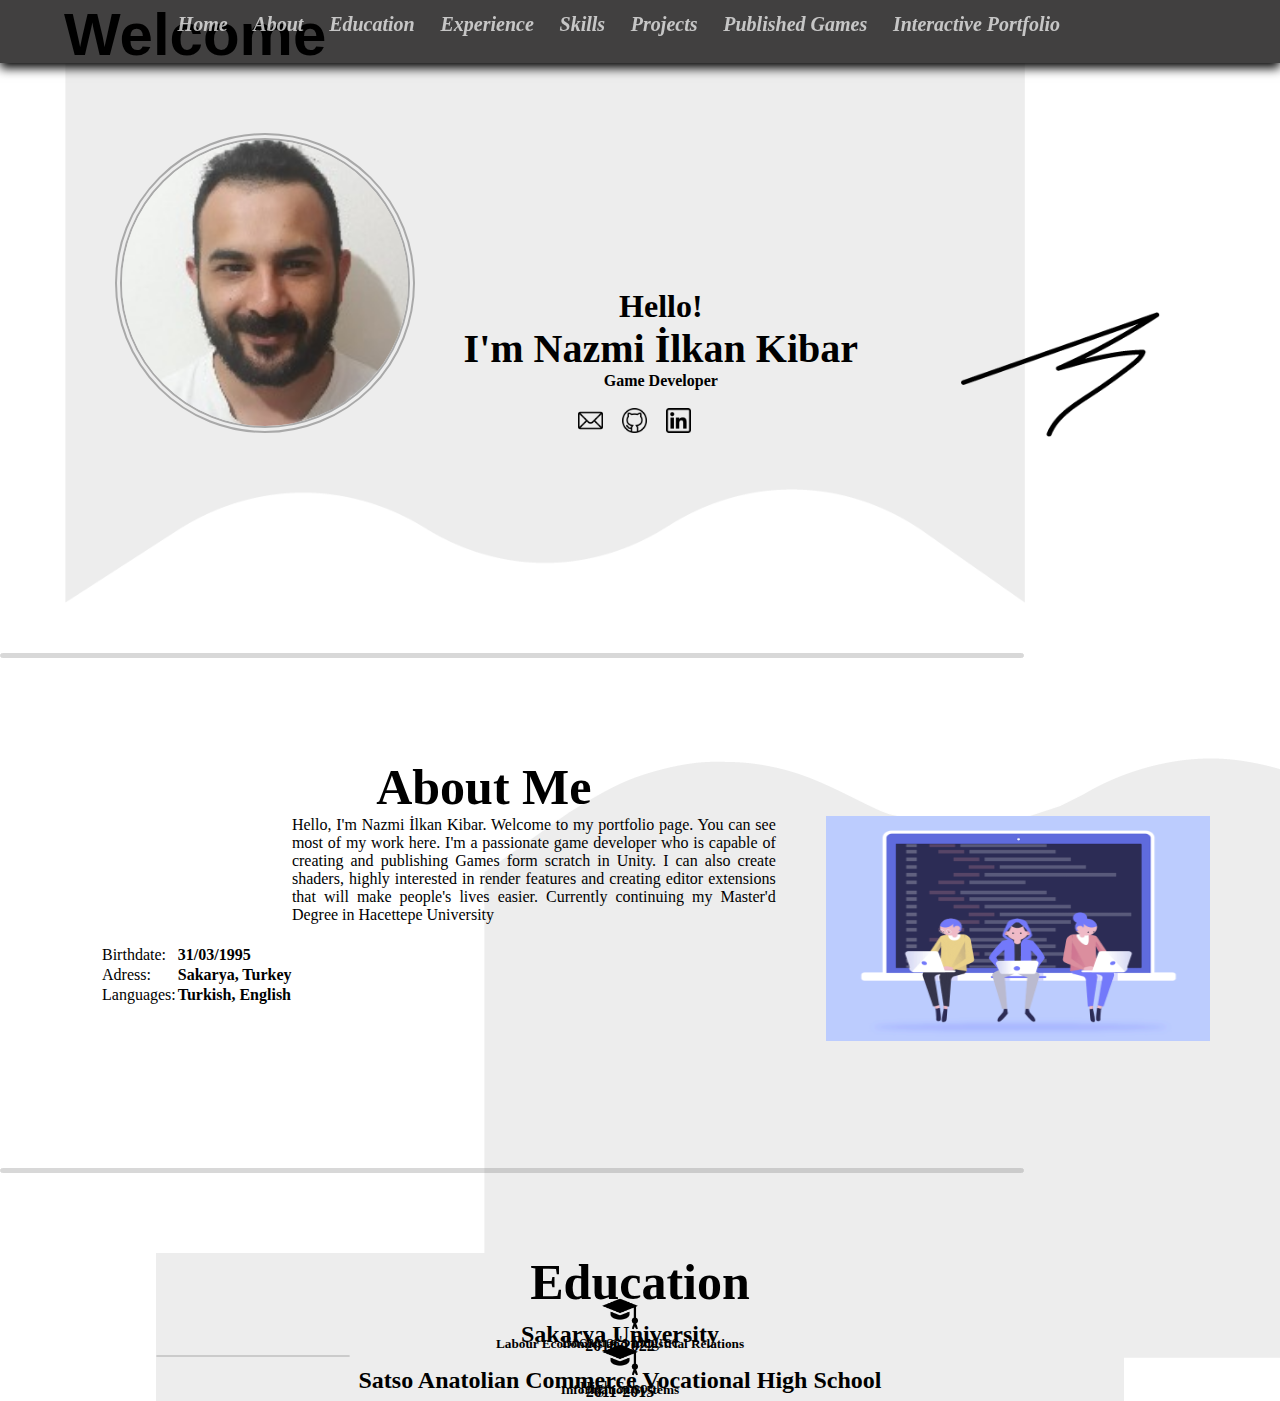
==== index.html @ f6560af7 "Responsive update" ====
<html>
<head>

    <link rel="stylesheet" href="index.css">
    <link href="https://fonts.cdnfonts.com/css/best-signature-font" rel="stylesheet">
    <link rel="icon" type="image/png" href="img/Icon.png" sizes="16x16">

    <meta name="viewport" content="width = device-width, initial-scale = 1.0" />
<title>Nazmi İlkan Kibar Porfolio</title>                
</head>
<body id="home">
<div class="navbar">
    <h1 class="welcome">Welcome</h1>
    <ul>
        <li><a href="#home">Home</a></li>
        <li><a href="#about">About</a></li>
        <li><a href="#education">Education</a></li>
        <li><a href="test">Experience</a></li>
        <li><a href="test">Skills</a></li>
        <li><a href="test">Projects</a></li>
        <li><a href="test">Published Games</a></li>
        <li><a href="test">Interactive Portfolio</a></li>
    </ul>
</div>
<div class="home">
    <img class="homeBG" src="img/Top.png" alt=""->
    <div>

        <img class="aboutImg" src="img/profil.jpg" alt="" border="7px">
        <br>
    </div>
    <div class="content">
        <h1>Hello!</h1>
        <h3 style="font-size: 40px;">I'm Nazmi İlkan Kibar</h3>
        <img class="signature" src="img/Signature.png" alt="">
        <h4>Game Developer</h4><br>
        <ul>
            <li><a href="mailto:nazmiilkankibar@gmail.com" target="_blank"><input type="image" src="img/mail.png" value="submit" width="25px"></a> </li>
            <li><a href="https://github.com/nazmiilkankibar" target="_blank"><input type="image" src="img/github.png" value="submit" width="25px"></a></li>
            <li><a href="https://www.linkedin.com/in/nazmiilkankibar/" target="_blank"><input type="image" src="img/linkedin.png" value="submit" width="25px"></a></li>
        </ul>
    </div>
</div>
<br><br><br><br><br><br><br><br><br><br><br><br>
<hr size = 7 noshade="noshade" width="80%" >
<div class="about" id="about">
    <img class="aboutBG" src="img/Bottom.png" alt="">
    <div>
        <h1>About Me</h1>
        <p>Hello, I'm Nazmi İlkan Kibar. Welcome to my portfolio page. You can see most of my work here. I'm a passionate game developer who is capable of creating and publishing Games
            form scratch in Unity. I can also create shaders, highly interested in render features and creating editor extensions that will make people's lives easier. Currently
            continuing my Master'd Degree in Hacettepe University
        </p>
        <img class="mainGif" src="img/mainGif.gif" alt="Main Gif">
        <table>
            <tr>
                <td>Birthdate:</td>
                <td><strong>31/03/1995</strong></td>
            </tr>
            <tr>
                <td>Adress:</td>
                <td><strong>Sakarya, Turkey</strong></td>
            </tr>
            <tr>
                <td>Languages:</td>
                <td><strong>Turkish, English</strong></td>
            </tr>
        </table>
    </div>
</div>
<br><br><br><br><br><br><br><br><br>
<hr size = 7 noshade="noshade" width="80%" >
<div class="education" id="education">
    <h1>Education</h1>
    <ul>
        <li><img src="img/school.png" alt="" height="36px" width="36px"></li>
        <li><h2>Sakarya University</h2></li>
        <li>Bachelor's Degree</li>
        <li><h5>Labour Economics and Industrial Relations</h5></li>
        <li><strong>2018-2022</strong></li>
    </ul>
    <hr size =3 noshade="noshade" width="20%" align="center">
    <ul>
        <li><img src="img/school.png" alt="" height="36px" width="36px"></li>
        <li><h2>Satso Anatolian Commerce Vocational High School</h2></li>
        <li>High School</li>
        <li><h5>Information Systems</h5></li>
        <li><strong>2011-2015</strong></li>
    </ul>
</div>
</body>
</html>
---- index.css ----
html{
    scroll-behavior: smooth;
}
body{
    text-align: center;
}
*{
    padding: 0;
    margin: 0;
    box-sizing: border-box;
}
/**************************************************************************/
/*        Navbar                                                          */
/**************************************************************************/
.navbar{
    display: inline-block;
    background-color:#414040;
    height: 7%;
    width: 100%;
    position: sticky;
    top: 0;
    z-index: 99;
    box-shadow: 0px 5px 10px black;
}
.welcome{
    display: inline-block;
    font-family: 'Best Signature Font', sans-serif;
    color:  black;
    font-weight: bold;
    font-size: 60px;
    width: 10%;
    height: 10%;
    float: left;
    margin-left: 5%;
}
.navbar ul{
    list-style: none;
    font-family: 'Brush Script MT', cursive;
    display: inline-block;
    width: 85%;
    /* position: absolute; */
    margin-top: 1%;
    margin-left: -20%;
}
.navbar ul li {
    display:inline-flex;
    font-size: 20px;
    text-align: center;
    padding-left: 2%;
}
.navbar ul li a{
    color: rgb(255, 255, 255);
    text-decoration:none;
    font-style: oblique;
    font-weight: bold;
}
.navbar a{
    opacity: 0.7;
    transform: scale(1);
    transition: all 0.4s;
}
.navbar a:hover{
    opacity: 1;
    transform: scale(1.5);
}

/**************************************************************************/
/*        Home                                                            */
/**************************************************************************/
.home{
    width: 75.6%;
    height: auto;
    z-index: -1;
    color:  black;
    font-family: 'Brush Script MT', cursive;
}
.home div {
    display: inline-block;
}
.aboutImg{
    position: relative;
    height: 300px;
    width: 300px;
    margin-left: 50px;
    margin-top: 70px;
    border-color:darkgray;
    border-style: double;
    border-radius: 180px;
}

.homeBG{
    position: absolute;
    height: 60%;
    width: 75%;
    z-index: -1;
}
/**************************************************************************/
/*        Content                                                         */
/**************************************************************************/
.content{
    width: 50%;
    max-width: 1200px;
}
.content ul{
    margin-left: -42px;
}
.content ul li{
    text-align: center;
    display: inline-block;
    width: 50px;
    position: relative;
    margin-left: -10px;
    list-style: none;
}
.signature{
    position: absolute;
    height: 125px;
    width: 200px;
    margin-left: 300px;
    margin-top: -60px;
}
.downloadCVButton{
    position: absolute;
    margin-left: 45px;
    margin-top: 30px;
    color: green;
}
hr{
    border-radius: 20px;
    opacity: 0.3;
}
/**************************************************************************/
/*        About                                                           */
/**************************************************************************/
.about{
    text-align: center;
    width: 75.6%;
    max-width: 1200px;
    height: auto;
    color:  black;
    font-family: 'Brush Script MT', cursive;
}
.aboutBG{
    position: absolute;
    height: 600px;
    width: 75%;
    z-index: -1;
}
.about h1{
    font-size: 50px;
    text-align: center;
    margin-top: 100px;
}
.about p{
    position:relative;
    display: inline-block;
    height: auto;
    width: 50%;
    max-width: 500px;
    text-align: justify;
    margin-left: 100px;
}
.mainGif{
    display: inline-block;
    position: absolute;
    width: 30%;
    max-width: 445px;
    height: 25%;
    max-height: 350px;
    margin-left: 50px;
}
.about table{
    position: relative;
    margin-top: 20px;
    margin-left: 100px;
}
/**************************************************************************/
/*        Education                                                       */
/**************************************************************************/
.education{
    background-color: rgb(237, 237, 237);
    position: relative;
    height: auto;
    width: 75.6%;
    max-width: 1200px;
    margin: auto;
    margin-top: -70px;
    font-family: 'Brush Script MT', cursive;
    text-align: center;
}
.education h1{
    font-size: 50px;
    text-align: center; 
    margin-top: 150px;
}
.education ul{
    display: inline-block;
    list-style: none;
    width: auto;
}
.education li{
    margin-top: -15px;
    margin-left: -40px;
}
/**************************************************************************/
/*        Media Query                                                     */
/**************************************************************************/
@media screen and (max-width: 768px){
    .about p{
width: 100%;
    }
    .mainGif{
width: 100%;
    }
}
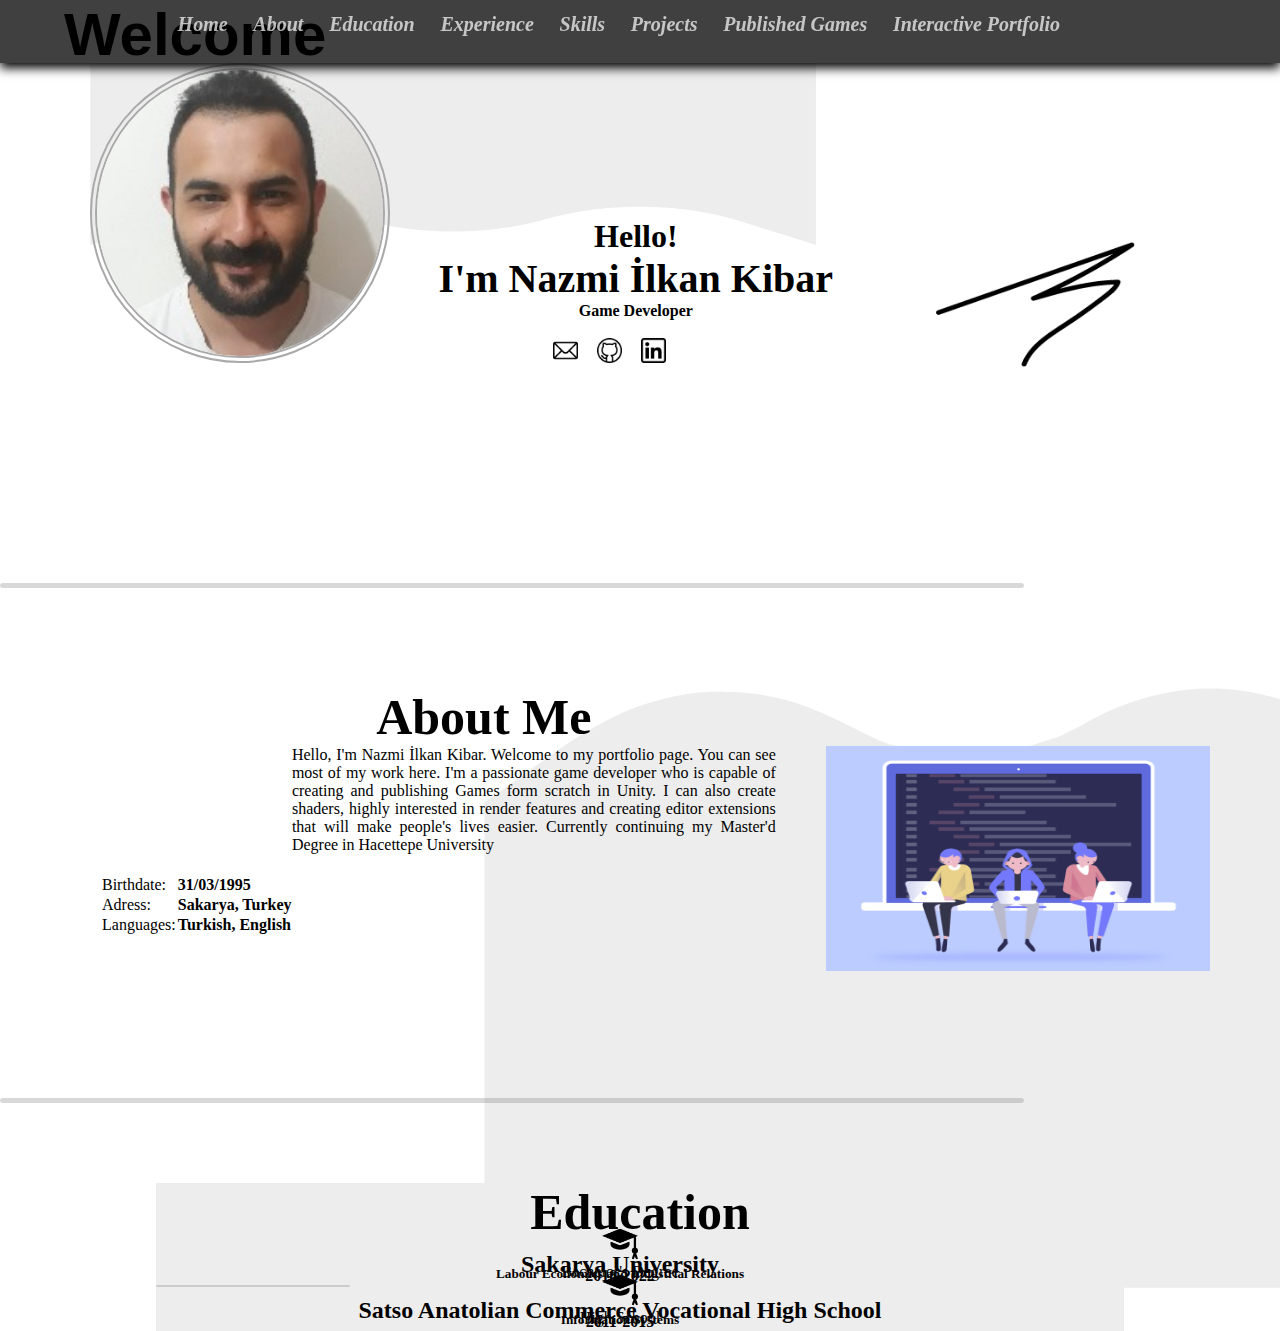
==== commit a57595c7: "Update" ====
--- a/index.html
+++ b/index.html
@@ -26,7 +26,7 @@
     <img class="homeBG" src="img/Top.png" alt=""->
     <div>
 
-        <img class="aboutImg" src="img/profil.jpg" alt="" border="7px">
+        <img class="profilePhoto" src="img/profil.jpg" alt="" border="7px">
         <br>
     </div>
     <div class="content">
--- a/index.css
+++ b/index.css
@@ -30,8 +30,8 @@
     font-size: 60px;
     width: 10%;
     height: 10%;
+    margin-left: 5%;
     float: left;
-    margin-left: 5%;
 }
 .navbar ul{
     list-style: none;
@@ -68,26 +68,23 @@
 /*        Home                                                            */
 /**************************************************************************/
 .home{
+    position: relative;
     width: 75.6%;
     height: auto;
-    z-index: -1;
     color:  black;
     font-family: 'Brush Script MT', cursive;
 }
 .home div {
     display: inline-block;
 }
-.aboutImg{
+.profilePhoto{
     position: relative;
     height: 300px;
     width: 300px;
-    margin-left: 50px;
-    margin-top: 70px;
     border-color:darkgray;
     border-style: double;
     border-radius: 180px;
 }
-
 .homeBG{
     position: absolute;
     height: 60%;
@@ -205,7 +202,7 @@
 /**************************************************************************/
 /*        Media Query                                                     */
 /**************************************************************************/
-@media screen and (max-width: 768px){
+@media screen and (max-width: 480px){
     .about p{
 width: 100%;
     }
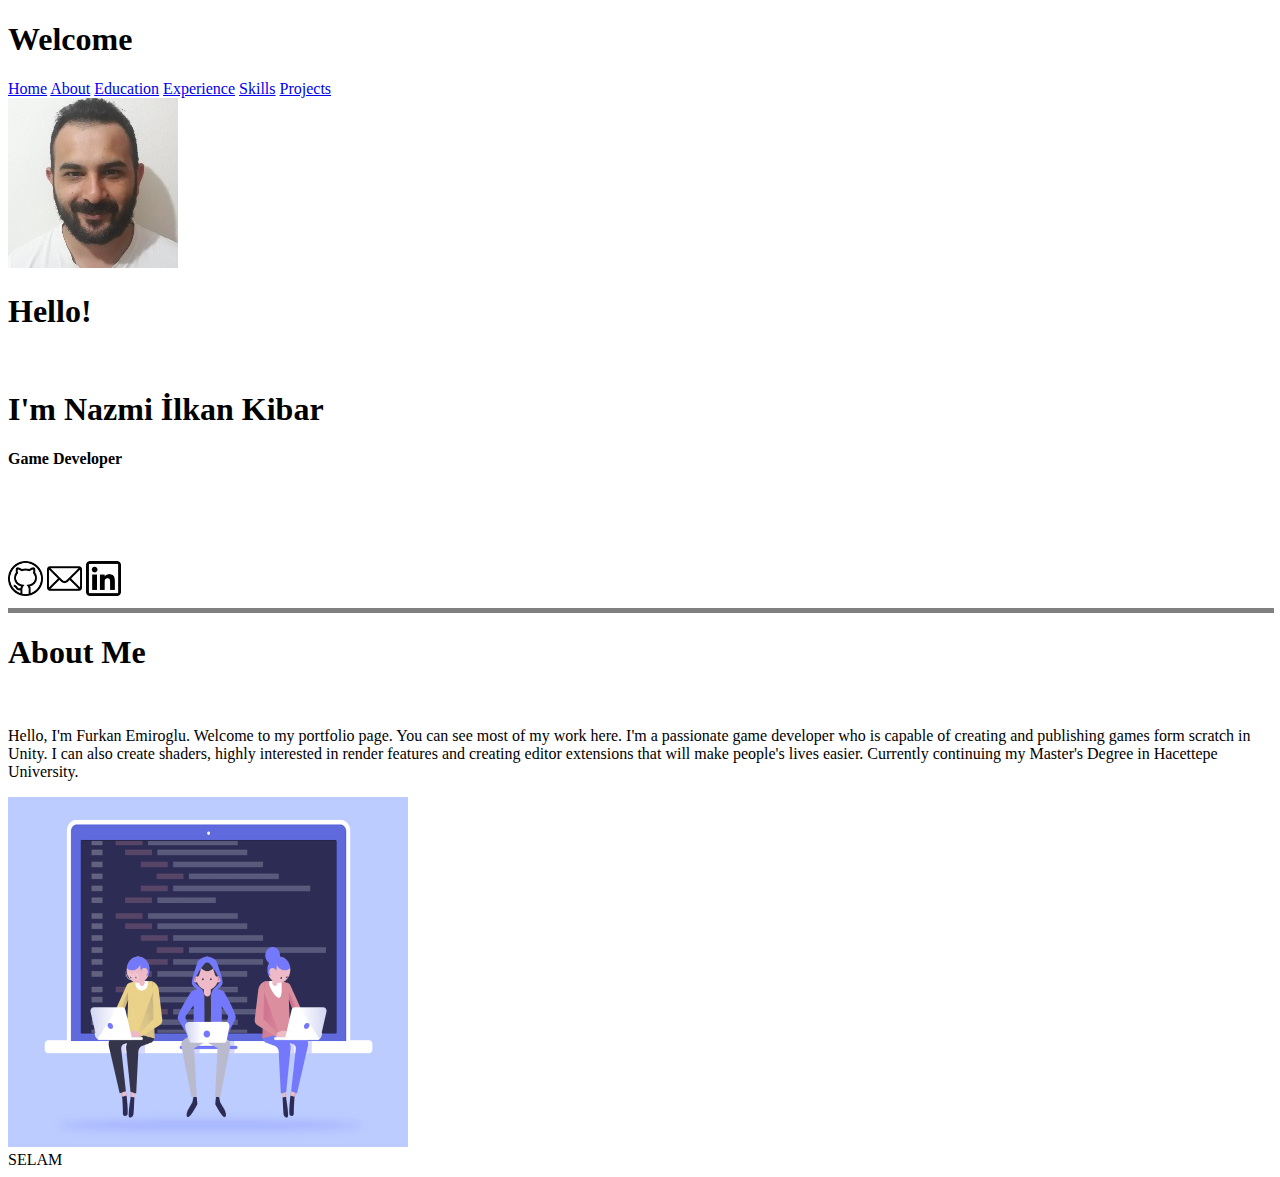
==== commit 13e78427: "index updated" ====
--- a/index.html
+++ b/index.html
@@ -1,92 +1,68 @@
-<html>
+<!DOCTYPE html>
+<html lang="en">
 <head>
-
-    <link rel="stylesheet" href="index.css">
+    <meta charset="UTF-8">
+    <meta name="viewport" content="width=device-width, initial-scale=1.0">
+    <link rel="stylesheet" href="indextest.css">
     <link href="https://fonts.cdnfonts.com/css/best-signature-font" rel="stylesheet">
-    <link rel="icon" type="image/png" href="img/Icon.png" sizes="16x16">
-
-    <meta name="viewport" content="width = device-width, initial-scale = 1.0" />
-<title>Nazmi İlkan Kibar Porfolio</title>                
+    <title>Document</title>
 </head>
-<body id="home">
-<div class="navbar">
-    <h1 class="welcome">Welcome</h1>
-    <ul>
-        <li><a href="#home">Home</a></li>
-        <li><a href="#about">About</a></li>
-        <li><a href="#education">Education</a></li>
-        <li><a href="test">Experience</a></li>
-        <li><a href="test">Skills</a></li>
-        <li><a href="test">Projects</a></li>
-        <li><a href="test">Published Games</a></li>
-        <li><a href="test">Interactive Portfolio</a></li>
-    </ul>
-</div>
-<div class="home">
-    <img class="homeBG" src="img/Top.png" alt=""->
-    <div>
-
-        <img class="profilePhoto" src="img/profil.jpg" alt="" border="7px">
-        <br>
+<body>
+    <div class="navbar"> 
+        <div id="welcomeDiv">
+            <h1>Welcome</h1>
+        </div>
+        <div id="buttonsDiv">
+            <a href="#home" class="active">Home</a>
+            <a href="#about">About</a>
+            <a href="#contact">Education</a>
+            <a href="#about">Experience</a>
+            <a href="#about">Skills</a>
+            <a href="#about">Projects</a>
+        </div>
     </div>
     <div class="content">
-        <h1>Hello!</h1>
-        <h3 style="font-size: 40px;">I'm Nazmi İlkan Kibar</h3>
-        <img class="signature" src="img/Signature.png" alt="">
-        <h4>Game Developer</h4><br>
-        <ul>
-            <li><a href="mailto:nazmiilkankibar@gmail.com" target="_blank"><input type="image" src="img/mail.png" value="submit" width="25px"></a> </li>
-            <li><a href="https://github.com/nazmiilkankibar" target="_blank"><input type="image" src="img/github.png" value="submit" width="25px"></a></li>
-            <li><a href="https://www.linkedin.com/in/nazmiilkankibar/" target="_blank"><input type="image" src="img/linkedin.png" value="submit" width="25px"></a></li>
-        </ul>
+        <div class="home" id="home">  
+            <!-- <img class="homeBG" src="img/Top.png" alt=""> -->
+            <div class = "profilePhoto"> 
+                <img src="img/profil.jpg" alt="">
+            </div>
+            <div class="helloText">
+                <h1>Hello!</h1><br>
+                <h1>I'm Nazmi İlkan Kibar</h1>
+                <h4>Game Developer</h4><br><br><br><br>
+                <div class = "buttons">
+                    <input type="image" src="img/github.png" value="submit" width="35px">
+                    <input type="image" src="img/mail.png" value="submit" width="35px">
+                    <input type="image" src="img/linkedin.png" value="submit" width="35px">
+                </div>
+            </div>
+            
+        </div>
+        <hr size="5" width="100%" noshade="noshade">
+        <div class="about" id="about">
+            <div class="aboutText">
+                <h1>About Me</h1><br>
+                <p>Hello, I'm Furkan Emiroglu. Welcome to my portfolio page. You can see most of my work here. I'm a passionate game developer who is capable of creating and 
+                    publishing games form scratch in Unity. I can also create shaders, highly interested in render features and creating editor extensions that will make people's 
+                    lives easier. Currently continuing my Master's Degree in Hacettepe University.</p>
+            </div>
+            <div class="aboutGif">
+                <img src="img/mainGif.gif" alt="" width="400px" height="350px">
+            </div>
+        </div>
+        <div class="education">
+            
+        </div>
+        <div class="experience">
+            
+        </div>
+        <div class="skills">
+            
+        </div>
     </div>
-</div>
-<br><br><br><br><br><br><br><br><br><br><br><br>
-<hr size = 7 noshade="noshade" width="80%" >
-<div class="about" id="about">
-    <img class="aboutBG" src="img/Bottom.png" alt="">
-    <div>
-        <h1>About Me</h1>
-        <p>Hello, I'm Nazmi İlkan Kibar. Welcome to my portfolio page. You can see most of my work here. I'm a passionate game developer who is capable of creating and publishing Games
-            form scratch in Unity. I can also create shaders, highly interested in render features and creating editor extensions that will make people's lives easier. Currently
-            continuing my Master'd Degree in Hacettepe University
-        </p>
-        <img class="mainGif" src="img/mainGif.gif" alt="Main Gif">
-        <table>
-            <tr>
-                <td>Birthdate:</td>
-                <td><strong>31/03/1995</strong></td>
-            </tr>
-            <tr>
-                <td>Adress:</td>
-                <td><strong>Sakarya, Turkey</strong></td>
-            </tr>
-            <tr>
-                <td>Languages:</td>
-                <td><strong>Turkish, English</strong></td>
-            </tr>
-        </table>
+    <div class="footer">
+SELAM
     </div>
-</div>
-<br><br><br><br><br><br><br><br><br>
-<hr size = 7 noshade="noshade" width="80%" >
-<div class="education" id="education">
-    <h1>Education</h1>
-    <ul>
-        <li><img src="img/school.png" alt="" height="36px" width="36px"></li>
-        <li><h2>Sakarya University</h2></li>
-        <li>Bachelor's Degree</li>
-        <li><h5>Labour Economics and Industrial Relations</h5></li>
-        <li><strong>2018-2022</strong></li>
-    </ul>
-    <hr size =3 noshade="noshade" width="20%" align="center">
-    <ul>
-        <li><img src="img/school.png" alt="" height="36px" width="36px"></li>
-        <li><h2>Satso Anatolian Commerce Vocational High School</h2></li>
-        <li>High School</li>
-        <li><h5>Information Systems</h5></li>
-        <li><strong>2011-2015</strong></li>
-    </ul>
-</div>
 </body>
-</html>
+</html>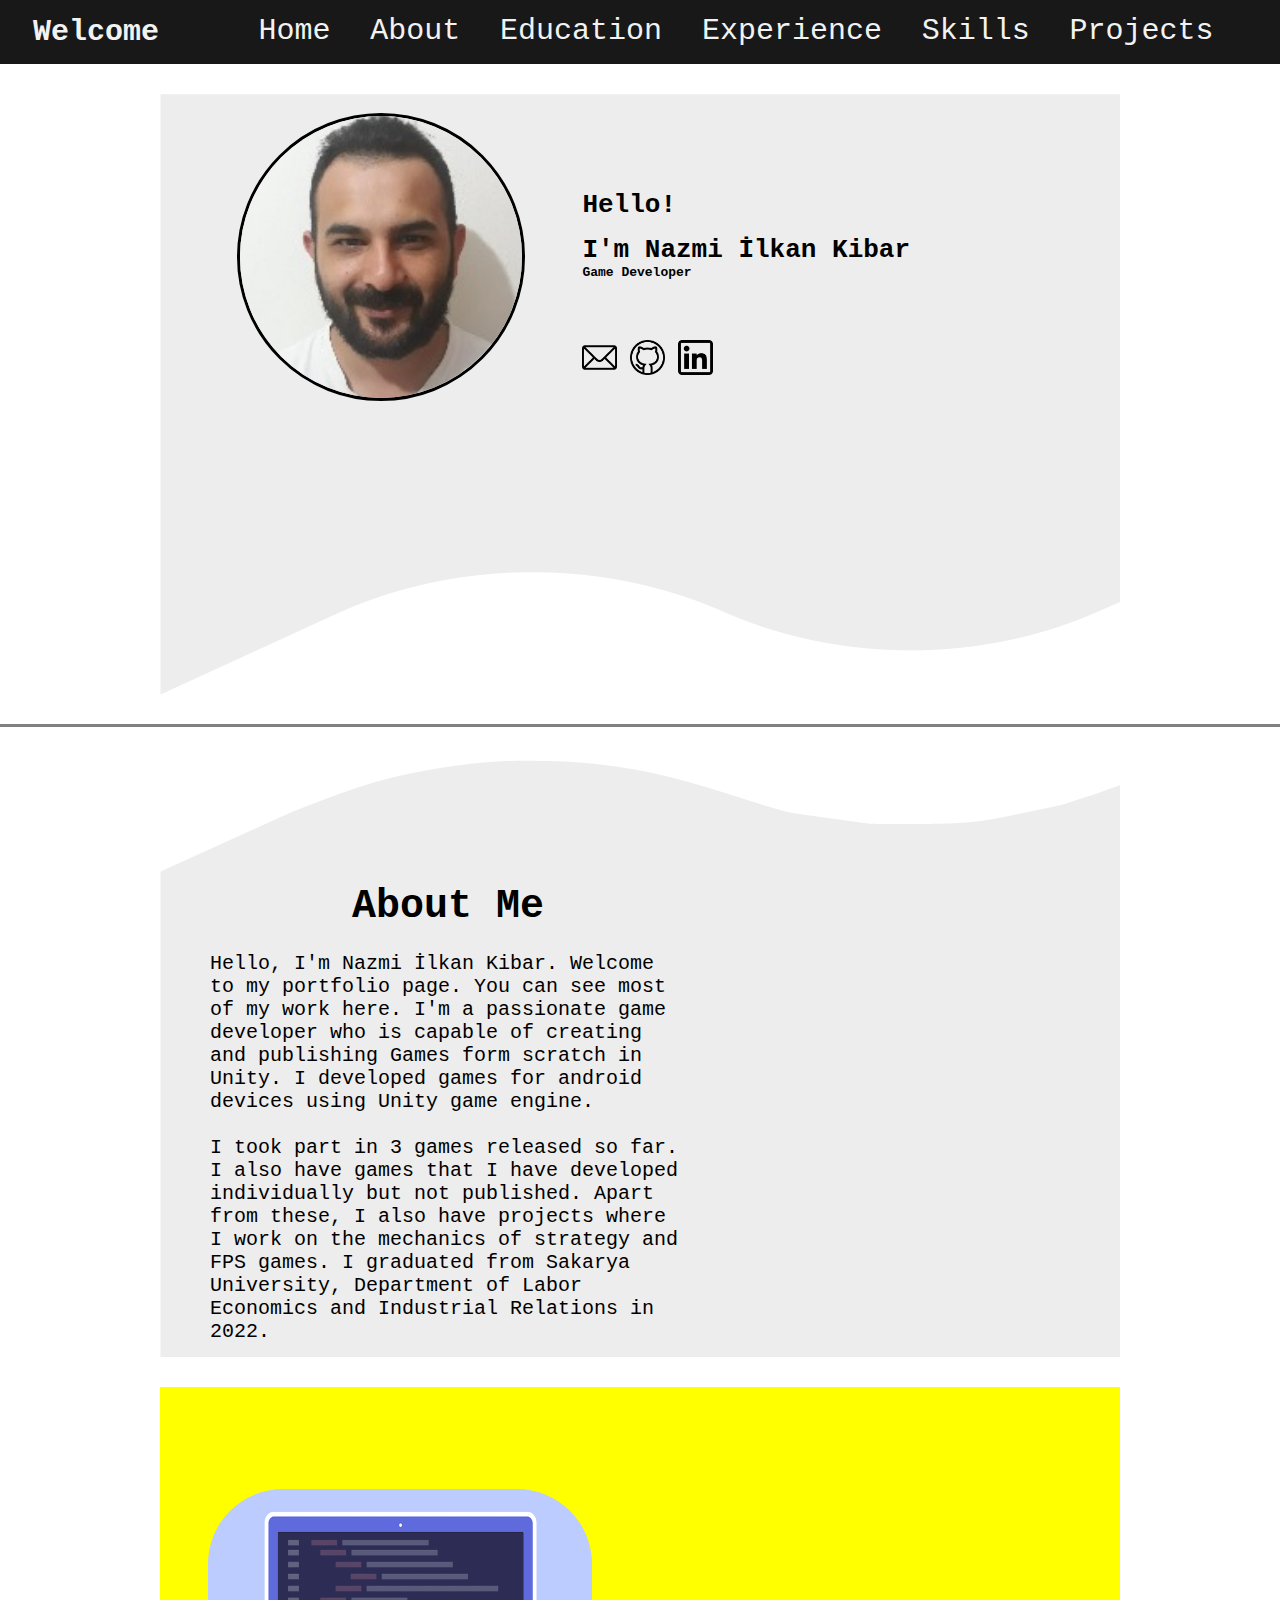
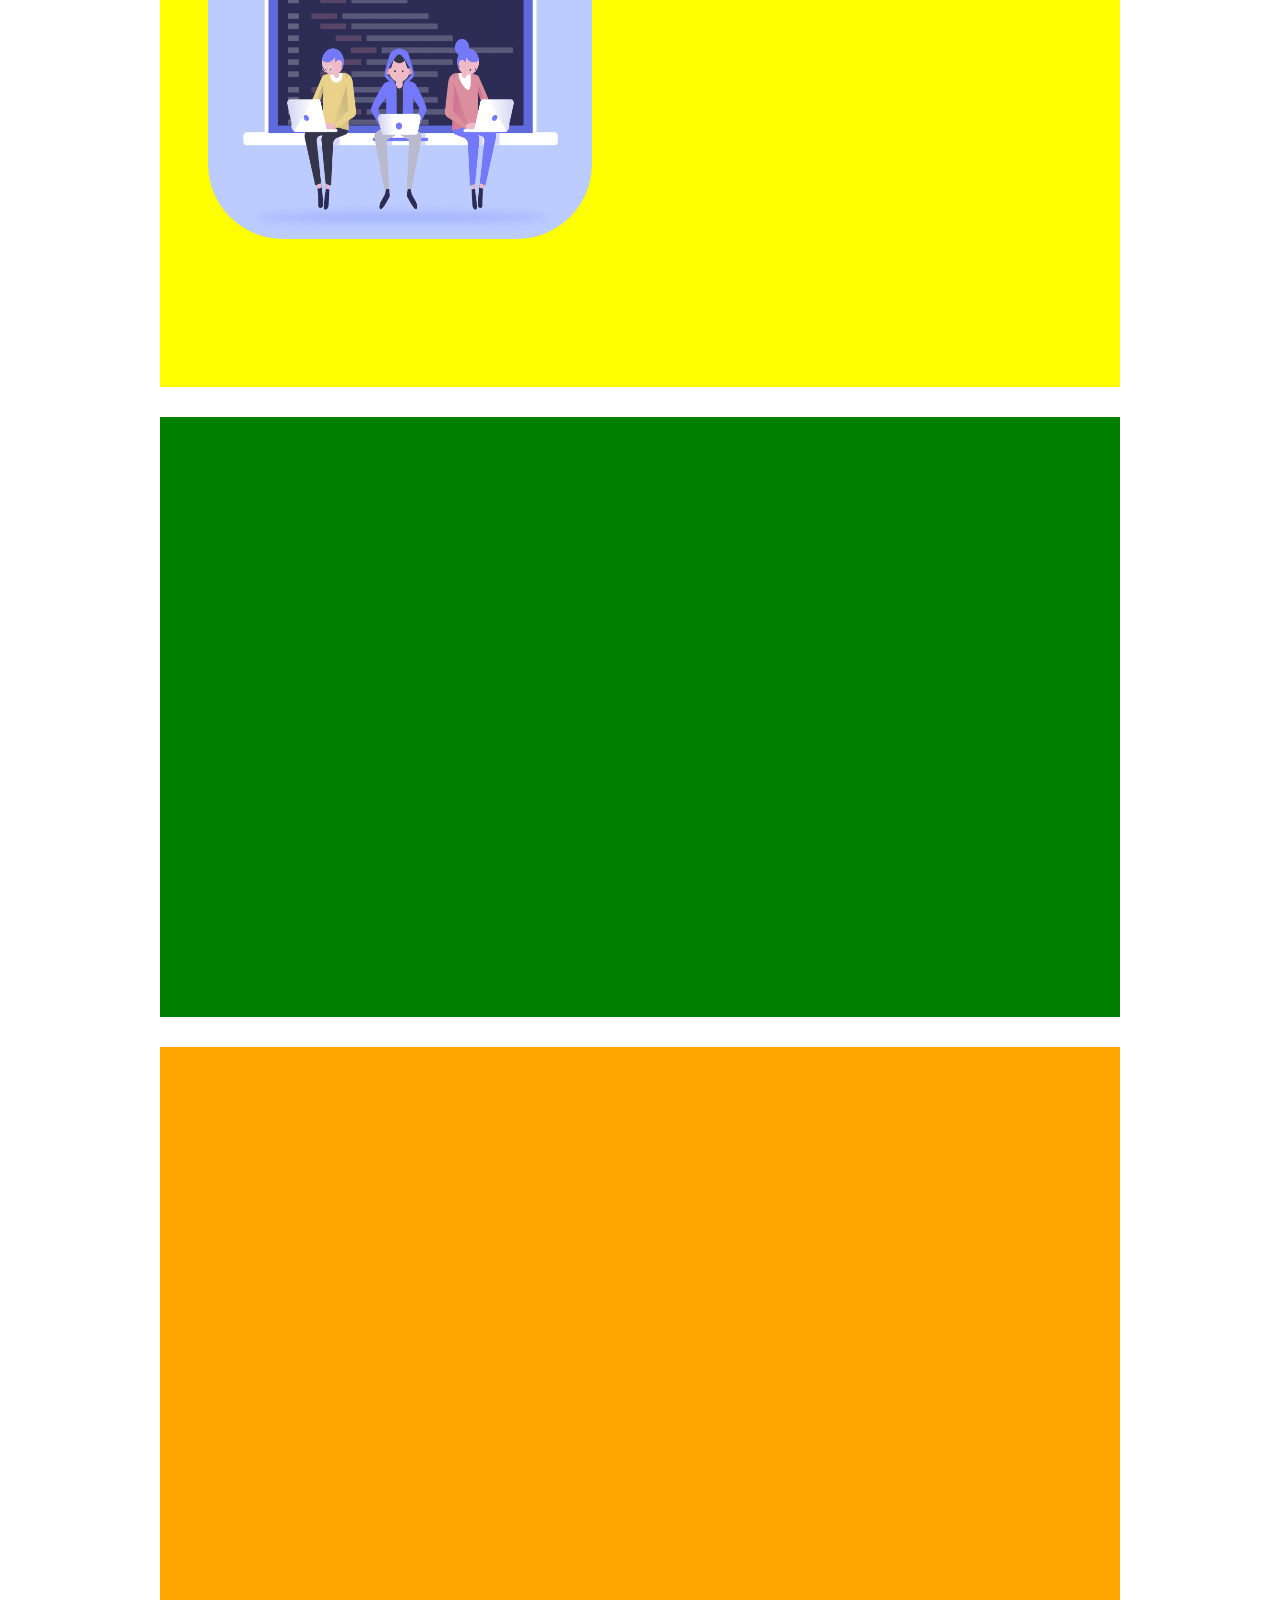
==== commit acd4c6a8: "Update" ====
--- a/index.html
+++ b/index.html
@@ -3,9 +3,10 @@
 <head>
     <meta charset="UTF-8">
     <meta name="viewport" content="width=device-width, initial-scale=1.0">
-    <link rel="stylesheet" href="indextest.css">
+    <link rel="stylesheet" href="index.css">
     <link href="https://fonts.cdnfonts.com/css/best-signature-font" rel="stylesheet">
-    <title>Document</title>
+    <link rel="icon" type="image/png" href="img/Icon.png" sizes="16x16">
+    <title>My Portfolio</title>
 </head>
 <body>
     <div class="navbar"> 
@@ -32,9 +33,9 @@
                 <h1>I'm Nazmi İlkan Kibar</h1>
                 <h4>Game Developer</h4><br><br><br><br>
                 <div class = "buttons">
-                    <input type="image" src="img/github.png" value="submit" width="35px">
-                    <input type="image" src="img/mail.png" value="submit" width="35px">
-                    <input type="image" src="img/linkedin.png" value="submit" width="35px">
+                    <a href="mailto:nazmiilkankibar@gmail.com" target="_blank"><input type="image" src="img/mail.png" value="submit" width="35px"></a>
+                    <a href="https://github.com/nazmiilkankibar" target="_blank"><input type="image" src="img/github.png" value="submit" width="35px"></a>
+                    <a href="https://www.linkedin.com/in/nazmiilkankibar/" target="_blank"><input type="image" src="img/linkedin.png" value="submit" width="35px"></a>
                 </div>
             </div>
             
@@ -43,9 +44,11 @@
         <div class="about" id="about">
             <div class="aboutText">
                 <h1>About Me</h1><br>
-                <p>Hello, I'm Furkan Emiroglu. Welcome to my portfolio page. You can see most of my work here. I'm a passionate game developer who is capable of creating and 
-                    publishing games form scratch in Unity. I can also create shaders, highly interested in render features and creating editor extensions that will make people's 
-                    lives easier. Currently continuing my Master's Degree in Hacettepe University.</p>
+                <p>Hello, I'm Nazmi İlkan Kibar. Welcome to my portfolio page. You can see most of my work here. I'm a passionate game developer who is capable of creating and publishing Games
+                    form scratch in Unity. I developed games for android devices using Unity game engine. </p><br> 
+                    <p>I took part in 3 games released so far. I also have games that I have developed 
+                    individually but not published. Apart from these, I also have projects where I work on the mechanics of strategy and FPS games. I graduated from Sakarya University, 
+                    Department of Labor Economics and Industrial Relations in 2022.</p>
             </div>
             <div class="aboutGif">
                 <img src="img/mainGif.gif" alt="" width="400px" height="350px">
--- a/index.css
+++ b/index.css
@@ -0,0 +1,180 @@
+html{
+    scroll-behavior: smooth;
+}
+body{
+    text-align: center;
+    font-family: monospace;
+}
+*{
+    padding: 0;
+    margin: 0;
+    box-sizing: border-box;
+}
+/**************************************************************************/
+/*        Navbar                                                          */
+/**************************************************************************/
+.navbar{
+    position: sticky;
+    top: 0;
+    background-color: rgb(24, 24, 24);
+    overflow: hidden;
+    display: flex;
+    justify-content: space-between;
+    z-index: 99;
+}
+#welcomeDiv{
+    float:left;
+    color: #f2f2f2;
+    width: 15%;
+}
+.navbar h1{
+    font-size: 30px;
+    margin: 15px;
+}
+#buttonsDiv{
+    clear: both;
+    width: 85%;
+}
+.navbar a{
+    display: inline-block;
+    color: #f2f2f2;
+    text-align: center;
+    text-decoration: none;
+    padding: 14px 16px;
+    font-size: 30px;
+    transform: scale(1);
+    transition: all 0.4s;
+}
+.navbar a:hover{
+    background-color: #ddd;
+    transform: scale(1.5);
+    color: black;
+}
+/**************************************************************************/
+/*        Content                                                         */
+/**************************************************************************/
+.content{
+    width: 100%;
+    height: auto;
+    margin: 10px auto;
+    z-index: 99;
+    text-align: center;
+}
+/**************************************************************************/
+/*        Home                                                            */
+/**************************************************************************/
+.home{
+    margin: 30px auto;
+    width: 75%;
+    height: 20%;
+    min-height: 600px;
+    background-image: url(img/Top.png);
+    background-repeat: no-repeat;
+    background-position: left top;
+}
+.homeBG{
+    position: absolute;
+    height: 600px;
+    width: auto;
+    z-index: -1;
+}
+.profilePhoto{
+    width: 30%;
+    float: left;
+    margin-left: 8%;
+    margin-top: 2%;
+}
+.profilePhoto img{
+    border: 3px solid black;
+    border-radius: 180px;
+    width: 100%;
+}
+.helloText{
+    position: relative;
+    width: 60%;
+    float: left;
+    text-align: left;
+    height: fit-content;
+    margin-top: 10%;
+}
+.helloText h1,h4{
+    margin-left: 10%;
+}
+.buttons{
+    margin-left: 9%;
+}
+.buttons input{
+    margin-left: 1%;
+}
+/**************************************************************************/
+/*        About                                                           */
+/**************************************************************************/
+.about{
+    margin: 30px auto;
+    width: 75%;
+    height: 20%;
+    min-height: 600px;
+    background-image: url(img/Bottom.png);
+    background-repeat: no-repeat;
+    background-position: left top;
+}
+.aboutText{
+    margin-top: 8%;
+    padding: 50px;
+    float: left;
+    width: 60%;
+    font-size: 20px;
+}
+.aboutText p{
+    text-align: left;
+}
+.aboutGif{
+    margin-top: 10%;
+    margin-left: 5%;
+    float: left;
+    width: 40%;
+    max-width: 400px;
+}
+.aboutGif img{
+    border: 0px solid black;
+    border-radius: 75px;
+    width: 100%;
+}
+/**************************************************************************/
+/*        Education                                                       */
+/**************************************************************************/
+.education{
+    margin: 30px auto;
+    background-color: yellow;
+    width: 75%;
+    height: 20%;
+    min-height: 600px;
+}
+/**************************************************************************/
+/*        Experience                                                      */
+/**************************************************************************/
+.experience{
+    margin: 30px auto;
+    background-color: green;
+    width: 75%;
+    height: 20%;
+    min-height: 600px;
+}
+/**************************************************************************/
+/*        Skills                                                          */
+/**************************************************************************/
+.skills{
+    margin: 30px auto;
+    background-color: orange;
+    width: 75%;
+    height: 20%;
+    min-height: 600px;
+}
+/**************************************************************************/
+/*        Footer                                                          */
+/**************************************************************************/
+.footer{
+    width: 100%;
+    height: 200px;
+    background-color: black;
+}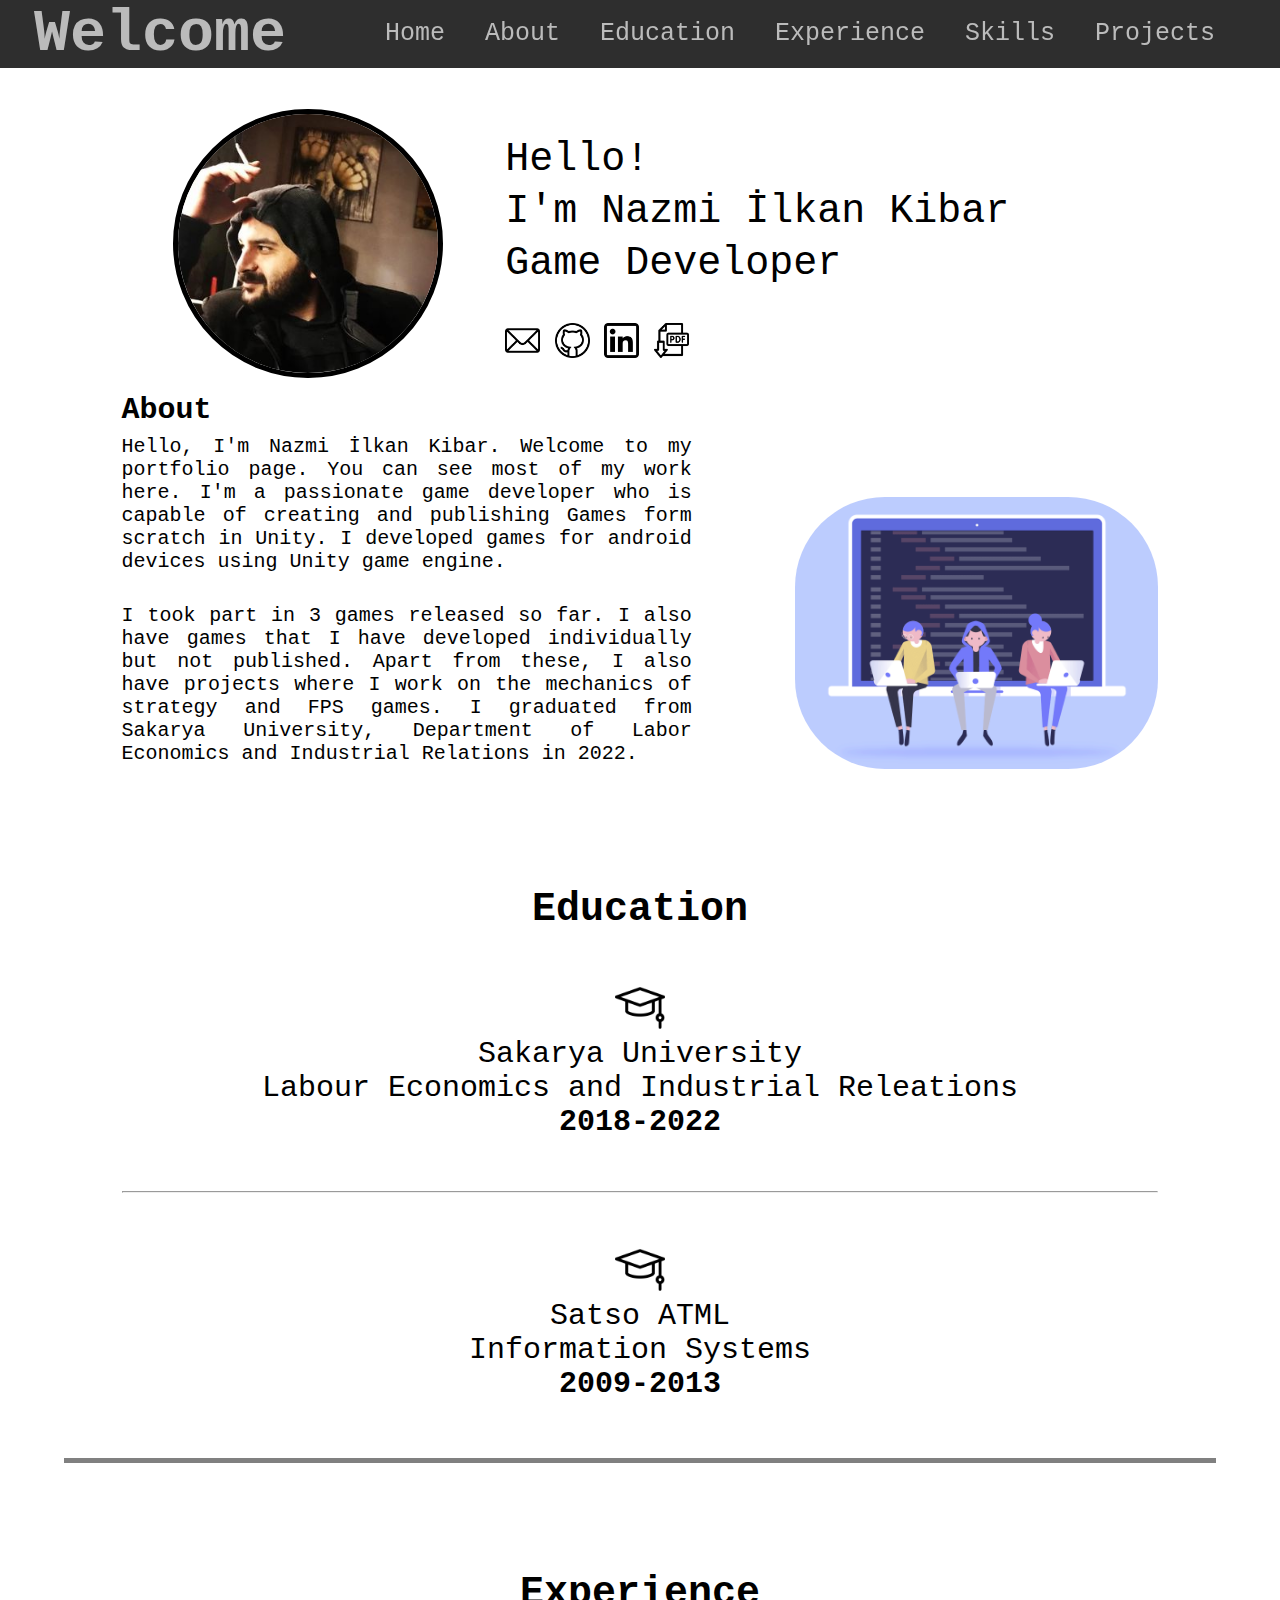
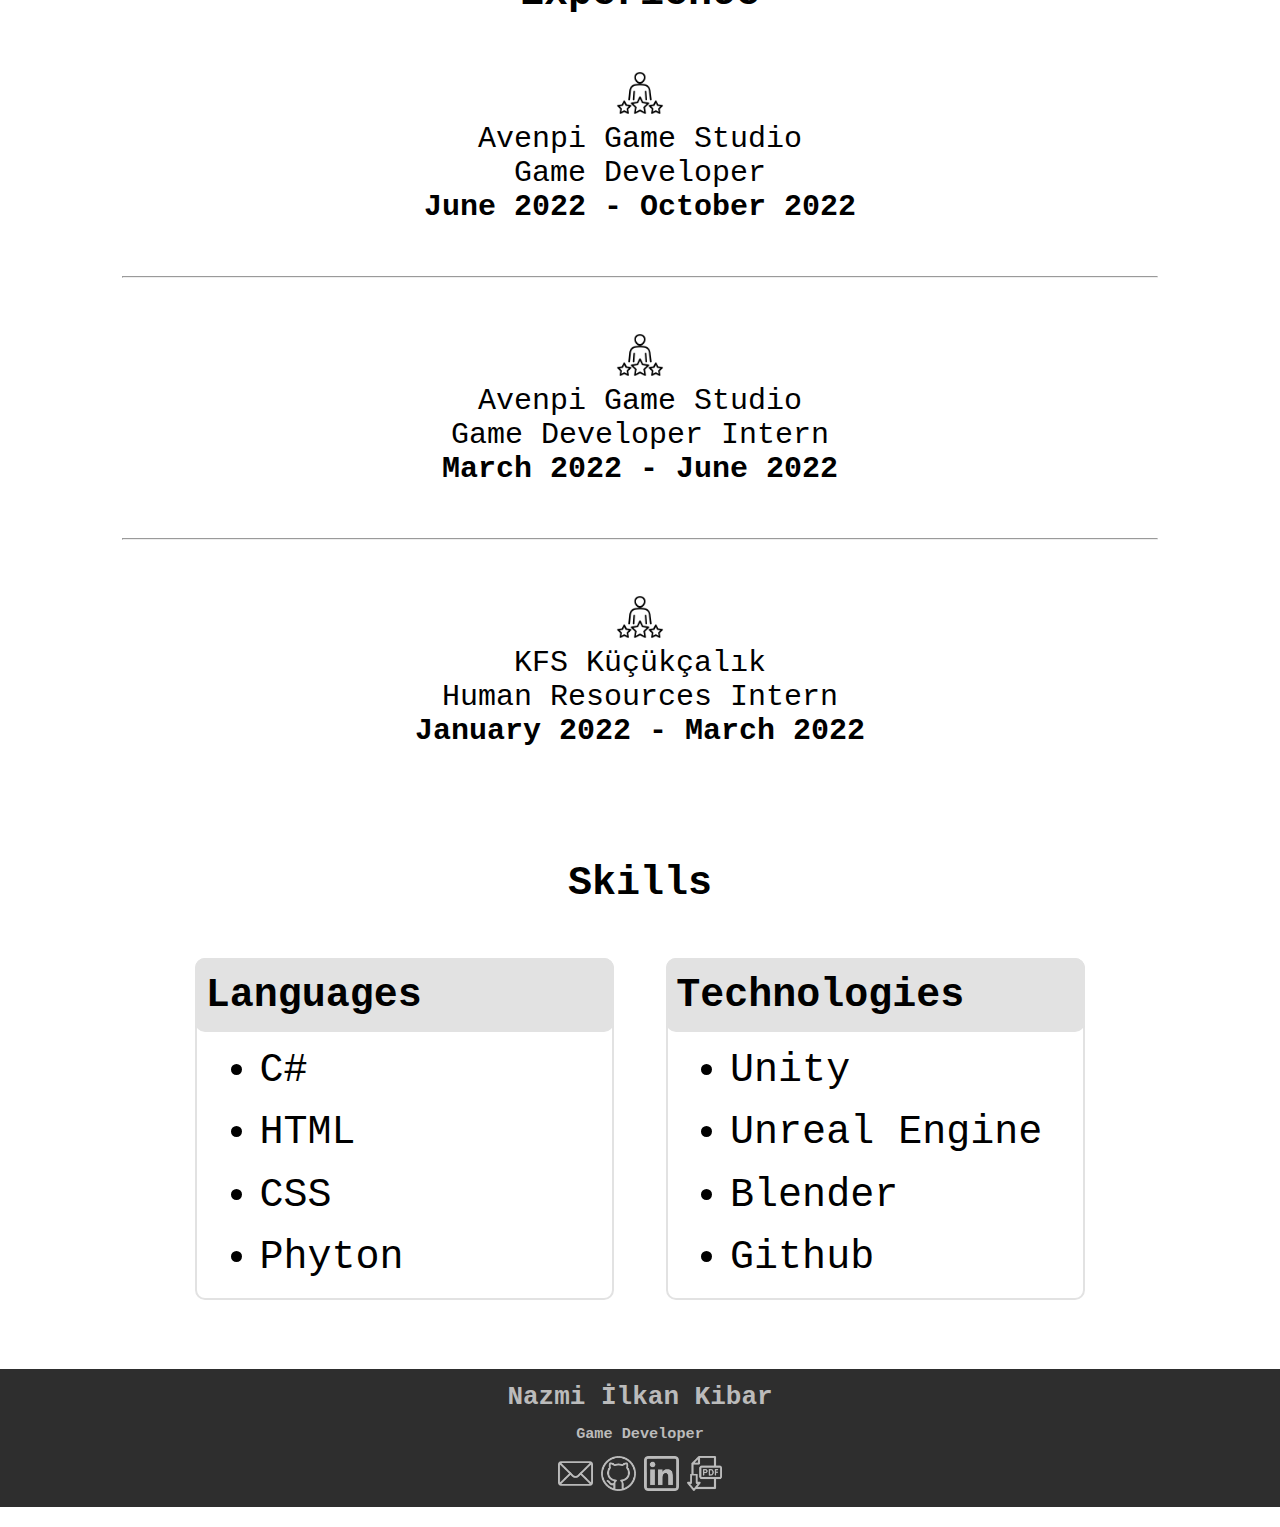
==== commit 6dd8586c: "Index.html is finished" ====
--- a/index.html
+++ b/index.html
@@ -3,69 +3,162 @@
 <head>
     <meta charset="UTF-8">
     <meta name="viewport" content="width=device-width, initial-scale=1.0">
-    <link rel="stylesheet" href="index.css">
-    <link href="https://fonts.cdnfonts.com/css/best-signature-font" rel="stylesheet">
+    <link rel="stylesheet" href="style.css">
     <link rel="icon" type="image/png" href="img/Icon.png" sizes="16x16">
     <title>My Portfolio</title>
 </head>
 <body>
-    <div class="navbar"> 
-        <div id="welcomeDiv">
-            <h1>Welcome</h1>
-        </div>
-        <div id="buttonsDiv">
-            <a href="#home" class="active">Home</a>
-            <a href="#about">About</a>
-            <a href="#contact">Education</a>
-            <a href="#about">Experience</a>
-            <a href="#about">Skills</a>
-            <a href="#about">Projects</a>
+    <div class="wrapper">
+        <div class="container">
+            <header>
+                <div class="welcome">
+                    <h1>Welcome</h1>
+                </div>
+                <div class="links">
+                    <a href="index.html">Home</a>
+                    <a href="#about">About</a>
+                    <a href="#education">Education</a>
+                    <a href="#experience">Experience</a>
+                    <a href="#skills">Skills</a>
+                    <a href="">Projects</a>
+                </div>
+            </header>
+            <section>
+                <div class="content">
+                    <div class="hello">
+                        <div class="photo">
+                            <img src="img/profil1.jpg" alt="">
+                        </div>
+                        <div class="name">
+                            <p>Hello!</p>
+                            <p>I'm Nazmi İlkan Kibar</p>
+                            <p>Game Developer</p>
+                            <div class="bottom">
+                                <a href="mailto:nazmiilkankibar@gmail.com" target="_blank"><input type="image" src="img/mail.png" value="submit" ></a>
+                                <a href="https://github.com/nazmiilkankibar" target="_blank"><input type="image" src="img/github.png" value="submit" ></a>
+                                <a href="https://www.linkedin.com/in/nazmiilkankibar/" target="_blank"><input type="image" src="img/linkedin.png" value="submit" ></a>
+                                <a href="src/CV-Nazmi İlkan Kibar.pdf" target="_blank"><input type="image" src="img/download-pdf.png" value="submit" ></a>
+                            </div>
+                        </div>
+                    </div>
+                
+                </div>
+                <div class="content">
+                    <div class="aboutContent" id="about">
+                        <div class="about">
+                            <h1>About</h1><br>
+                            <p>
+                                Hello, I'm Nazmi İlkan Kibar. Welcome to my portfolio page. You can see most of my work here. I'm a passionate game developer who is capable of creating and publishing Games
+                        form scratch in Unity. I developed games for android devices using Unity game engine.
+                            </p>
+                            <br>
+                            <p>
+                                I took part in 3 games released so far. I also have games that I have developed 
+                        individually but not published. Apart from these, I also have projects where I work on the mechanics of strategy and FPS games. I graduated from Sakarya University, 
+                        Department of Labor Economics and Industrial Relations in 2022.
+                            </p>
+                        </div>
+                        <div class="aboutGif">
+                            <img src="img/mainGif.gif" alt="">
+                        </div>
+                    </div>
+                </div>
+                <div class="content" id="education">
+                    <div class="education">
+                        <h1>Education</h1><br>
+                        <div>
+                            <img src="img/school.png" alt="">
+                            <p>Sakarya University</p>
+                            <p>Labour Economics and Industrial Releations</p>
+                            <p><strong>2018-2022</strong></p>
+                        </div>
+                        <br>
+                        <hr size="2" width="100%">
+                        <br>
+                        <div>
+                            <img src="img/school.png" alt="">
+                            <p>Satso ATML</p>
+                            <p>Information Systems</p>
+                            <p><strong>2009-2013</strong></p>
+                        </div>
+                    </div>
+                </div>
+                <br>
+                <hr size="5" width="100%" noshade="noshade">
+                <br>
+                <div class="content" id="experience">
+                    <div class="experience">
+                        <h1>Experience</h1>
+                        <div>
+                            <img src="img/experience.png" alt="">
+                            <p>Avenpi Game Studio</p>
+                            <p>Game Developer</p>
+                            <p><strong>June 2022 - October 2022</strong></p>
+                        </div>
+                        <br>
+                        <hr size="2" width="100%">
+                        <br>
+                        <div>
+                            <img src="img/experience.png" alt="">
+                            <p>Avenpi Game Studio</p>
+                            <p>Game Developer Intern</p>
+                            <p><strong>March 2022 - June 2022</strong></p>
+                        </div>
+                        <br>
+                        <hr size="2" width="100%">
+                        <br>
+                        <div>
+                            <img src="img/experience.png" alt="">
+                            <p>KFS Küçükçalık</p>
+                            <p>Human Resources Intern</p>
+                            <p><strong>January 2022 - March 2022</strong></p>
+                        </div>
+                    </div>
+                </div>
+                <div class="content" id="skills">
+                    <div class="skills">
+                        <h2>Skills</h2><br>
+                        <div class = "languagesTable">
+                            <div>
+                                <h1>Languages</h1>
+                            </div>
+                            <div>
+                                <ul>
+                                    <li>C#</li>
+                                    <li>HTML</li>
+                                    <li>CSS</li>
+                                    <li>Phyton</li>
+                                </ul>
+                            </div>
+                        </div>
+                        <div class = "technologiesTables">
+                            <div>
+                                <h1> Technologies</h1>
+                            </div>
+                            <div>
+                                <ul>
+                                    <li>Unity</li>
+                                    <li>Unreal Engine</li>
+                                    <li>Blender</li>
+                                    <li>Github</li>
+                                </ul>
+                            </div>
+                        </div>
+                    </div>
+                </div>
+            </section>
+            <footer class="footer">
+                <h1>Nazmi İlkan Kibar</h1>
+                <h3>Game Developer</h3>
+                <div class="footerBottom">
+                    <a href="mailto:nazmiilkankibar@gmail.com" target="_blank"><input type="image" src="img/whitemail.png" value="submit" ></a>
+                    <a href="https://github.com/nazmiilkankibar" target="_blank"><input type="image" src="img/whitegithub.png" value="submit" ></a>
+                    <a href="https://www.linkedin.com/in/nazmiilkankibar/" target="_blank"><input type="image" src="img/whitelinkedin.png" value="submit" ></a>
+                    <a href="src/CV-Nazmi İlkan Kibar.pdf" target="_blank"><input type="image" src="img/whitedownloadCV.png" value="submit" ></a>
+                </div>
+            </footer>
         </div>
     </div>
-    <div class="content">
-        <div class="home" id="home">  
-            <!-- <img class="homeBG" src="img/Top.png" alt=""> -->
-            <div class = "profilePhoto"> 
-                <img src="img/profil.jpg" alt="">
-            </div>
-            <div class="helloText">
-                <h1>Hello!</h1><br>
-                <h1>I'm Nazmi İlkan Kibar</h1>
-                <h4>Game Developer</h4><br><br><br><br>
-                <div class = "buttons">
-                    <a href="mailto:nazmiilkankibar@gmail.com" target="_blank"><input type="image" src="img/mail.png" value="submit" width="35px"></a>
-                    <a href="https://github.com/nazmiilkankibar" target="_blank"><input type="image" src="img/github.png" value="submit" width="35px"></a>
-                    <a href="https://www.linkedin.com/in/nazmiilkankibar/" target="_blank"><input type="image" src="img/linkedin.png" value="submit" width="35px"></a>
-                </div>
-            </div>
-            
-        </div>
-        <hr size="5" width="100%" noshade="noshade">
-        <div class="about" id="about">
-            <div class="aboutText">
-                <h1>About Me</h1><br>
-                <p>Hello, I'm Nazmi İlkan Kibar. Welcome to my portfolio page. You can see most of my work here. I'm a passionate game developer who is capable of creating and publishing Games
-                    form scratch in Unity. I developed games for android devices using Unity game engine. </p><br> 
-                    <p>I took part in 3 games released so far. I also have games that I have developed 
-                    individually but not published. Apart from these, I also have projects where I work on the mechanics of strategy and FPS games. I graduated from Sakarya University, 
-                    Department of Labor Economics and Industrial Relations in 2022.</p>
-            </div>
-            <div class="aboutGif">
-                <img src="img/mainGif.gif" alt="" width="400px" height="350px">
-            </div>
-        </div>
-        <div class="education">
-            
-        </div>
-        <div class="experience">
-            
-        </div>
-        <div class="skills">
-            
-        </div>
-    </div>
-    <div class="footer">
-SELAM
-    </div>
+    
 </body>
 </html>--- a/style.css
+++ b/style.css
@@ -0,0 +1,377 @@
+html{
+    scroll-behavior: smooth;
+}
+*{
+    padding: 0;
+    margin: 0;
+    font-family: monospace;
+    /* text-align: center; */
+}
+.wrapper{
+    width: 100%;
+    margin:auto;
+}
+.container{
+    display: flex;
+    width: 100%;
+    margin: auto;
+    flex-wrap: wrap;
+    flex-direction: column;
+}
+header{
+    position: sticky;
+    top: 0;
+    display: flex;
+    width: 100%;
+    height: 10%;
+    background: rgb(46, 46, 46);
+    flex-wrap: nowrap;
+    flex-direction: row;
+    align-content: stretch;
+    color: rgb(187, 187, 187);
+}
+.welcome{
+    width: 25%;
+    font-size: 30px;
+    flex-grow: 1;
+    text-align: center;
+}
+.links{
+    display: flex;
+    width: 75%;
+    flex-grow: 2;
+    justify-content: center;
+    align-items: center;
+}
+.links a{
+    color: rgb(187, 187, 187);
+    height: 100%;
+    margin: 0 20px;
+    font-size: 25px;
+    text-decoration: none;
+    padding-top: 4%;
+    transform: scale(1);
+    transition: all 0.2s;
+}
+.links a:hover{
+    transform: scale(1.5);
+}
+section{
+    margin: auto;
+    margin-top: 10px;
+    display: flex;
+    width: 90%;
+    flex-wrap: wrap;
+    align-items: center;
+    justify-content: center;
+    flex-direction: row;
+}
+.content{
+    display: flex;
+    width: 90%;
+    height: auto;
+    /* flex-grow: 1; */
+    margin: 5px 0 5px 0;
+    flex-wrap: wrap;
+    justify-content: flex-start;
+    align-content: flex-start;
+}
+/******************************************************/
+/*                    Section 1                       */
+/******************************************************/
+.hello{
+    display: flex;
+    width: 100%;
+    height: auto;
+    margin: 5px 0 5px 0;
+}
+.photo{
+    display: flex;
+    width: 25%;
+    float: left;
+    flex-grow: 1;
+    margin-left: 5%;
+    margin-top: 2%;
+}
+.photo img{
+    width: 100%;
+    border-radius: 180px;
+    border: 5px solid black;
+}
+.name{
+    display: flex;
+    flex-wrap: wrap;
+    width: 70%;
+    font-size: 20px;
+    flex-grow: 2;
+    flex-shrink: 1;
+    align-content: stretch;
+    flex-direction: column;
+    margin-top: 2%;
+    padding-top: 2%;
+}
+.name p{
+    width: 100%;
+    padding-top: 1%;
+    padding-left: 10%;
+    font-size: 40px;
+}
+.bottom{
+    display: flex;
+    width: 100%;
+    margin-top: 5%;
+    margin-left: 8%;
+    margin-bottom: 2%;
+}
+.bottom a{
+    
+    padding-left: 2%;
+}
+.bottom input{
+    width: 35px;
+}
+/******************************************************/
+/*                    Section 2                       */
+/******************************************************/
+.aboutContent{
+    width: 100%;
+    display: flex;
+}
+.about{
+    display: flex;
+    flex-wrap: wrap;
+    width: 55%;
+    margin-right: 5%;
+    height: auto;
+    /* align-content: stretch; */
+}
+.about h1{
+    font-size: 30px;
+    text-align: justify;
+}
+.about p{
+    font-size: 20px;
+    text-align: justify;
+}
+.aboutGif{
+    margin-left: 5%;
+    margin-top: 10%;
+    /* display: flex; */
+    width: 35%;
+}
+.aboutGif img{
+    width: 100%;
+    border-radius: 90px;
+}
+/******************************************************/
+/*                    Section 3                       */
+/******************************************************/
+.education{
+    width: 100%;
+    display: flex;
+    flex-wrap: wrap;
+    align-content: center;
+    justify-content: center;
+    text-align: center;
+    margin-top: 10%;
+}
+.education h1{
+    width: 100%;
+    font-size: 40px;
+}
+.education img{
+    width: 50px;
+}
+.education p{
+    font-size: 30px;
+}
+.education div{
+    width: 100%;
+    margin: 5% 0;
+}
+/******************************************************/
+/*                    Section 4                       */
+/******************************************************/
+.experience{
+    width: 100%;
+    display: flex;
+    flex-wrap: wrap;
+    align-content: center;
+    justify-content: center;
+    text-align: center;
+    margin-top: 10%;
+}
+.experience h1{
+    width: 100%;
+    font-size: 40px;
+}
+.experience img{
+    width: 50px;
+}
+.experience div{
+    width: 100%;
+    margin: 5% 0;
+}
+.experience p{
+    font-size: 30px;
+}
+/******************************************************/
+/*                    Section 5                       */
+/******************************************************/
+.skills{
+    width: 100%;
+    display: flex;
+    flex-wrap: wrap;
+    align-content: center;
+    justify-content: center;
+    text-align: left;
+    margin-top: 5%;
+}
+.skills h2{
+    width: 100%;
+    text-align: center;
+    margin-bottom: 5%;
+    font-size: 40px;
+}
+.languagesTable{
+    border: 2px solid rgb(226, 226, 226);
+    border-radius: 10px;
+    width: 40%;
+    margin-right: 5%;
+}
+.languagesTable h1{
+    margin: -2px;
+    border: 2px solid rgb(226, 226, 226);
+    background-color: rgb(226, 226, 226);
+    border-radius: 10px;
+    width: 98%;
+    font-size: 40px;
+    padding-left: 2%;
+    padding-top: 3%;
+    padding-bottom: 3%;
+}
+.languagesTable ul{
+    padding-left: 15%;
+}
+.languagesTable li{
+    margin: 5% 0;
+    font-size: 40px;
+}
+.technologiesTables{
+    border: 2px solid rgb(226, 226, 226);
+    width: 40%;
+    border-radius: 10px;
+}
+.technologiesTables h1{
+    margin: -2px;
+    border: 2px solid rgb(226, 226, 226);
+    background-color: rgb(226, 226, 226);
+    border-radius: 10px;
+    width: 98%;
+    font-size: 40px;
+    padding-left: 2%;
+    padding-top: 3%;
+    padding-bottom: 3%;
+}
+.technologiesTables ul{
+    margin-left: 15%;
+}
+.technologiesTables li{
+    margin: 5% 0;
+    font-size: 40px;
+}
+/******************************************************/
+/*                    Section 6                       */
+/******************************************************/
+footer{
+    width: 100%;
+    height: auto;
+    background: rgb(46, 46, 46);
+    color: rgb(187, 187, 187);
+    display: flex;
+    flex-wrap: wrap;
+    align-content: center;
+    justify-content: center;
+    text-align: left;
+    margin-top: 5%;
+}
+footer h1{
+    width: 100%;
+    text-align: center;
+    padding: 1% 0;
+}
+footer h3{
+    text-align: center;
+    width: 100%;
+    padding-bottom: 1%;
+}
+footer input{
+    width: 35px;
+}
+.footerBottom{
+    margin-bottom: 1%;
+}
+@media screen and (max-width:815px) {
+    /******************************************************/
+    /*                    Section 1                       */
+    /******************************************************/
+    .links{
+        display: none;
+    }
+    .hello{
+        flex-direction: column;
+    }
+    .photo{
+        width: 100%;
+    }
+    .photo img{
+        border-radius: 360px;
+    }
+    .name{
+        width: 100%;
+    }
+    .bottom{
+        margin: 0;
+        margin-top: 5%;
+        align-content: center;
+        justify-content: center;
+    }
+    .bottom input{
+        width: 70px;
+    }
+    /******************************************************/
+    /*                    Section 2                       */
+    /******************************************************/
+    .aboutContent{
+        flex-direction: column;
+        margin-top: 15%;
+    }
+    .about{
+        width: 100%;
+    }
+    .aboutGif{
+        width: 100%;
+        margin: 0;
+        margin-top: 5%;
+    }
+    .about h1{
+        text-align: center;
+        
+    }
+}
+@media screen and (max-width:588px) {
+    .name p{
+        font-size: 30px;
+    }
+    .bottom input{
+        width: 50px;
+    }
+}
+@media screen and (max-width:428px) {
+    .name p{
+        font-size: 25px;
+    }
+    .bottom input{
+        width: 50px;
+    }
+}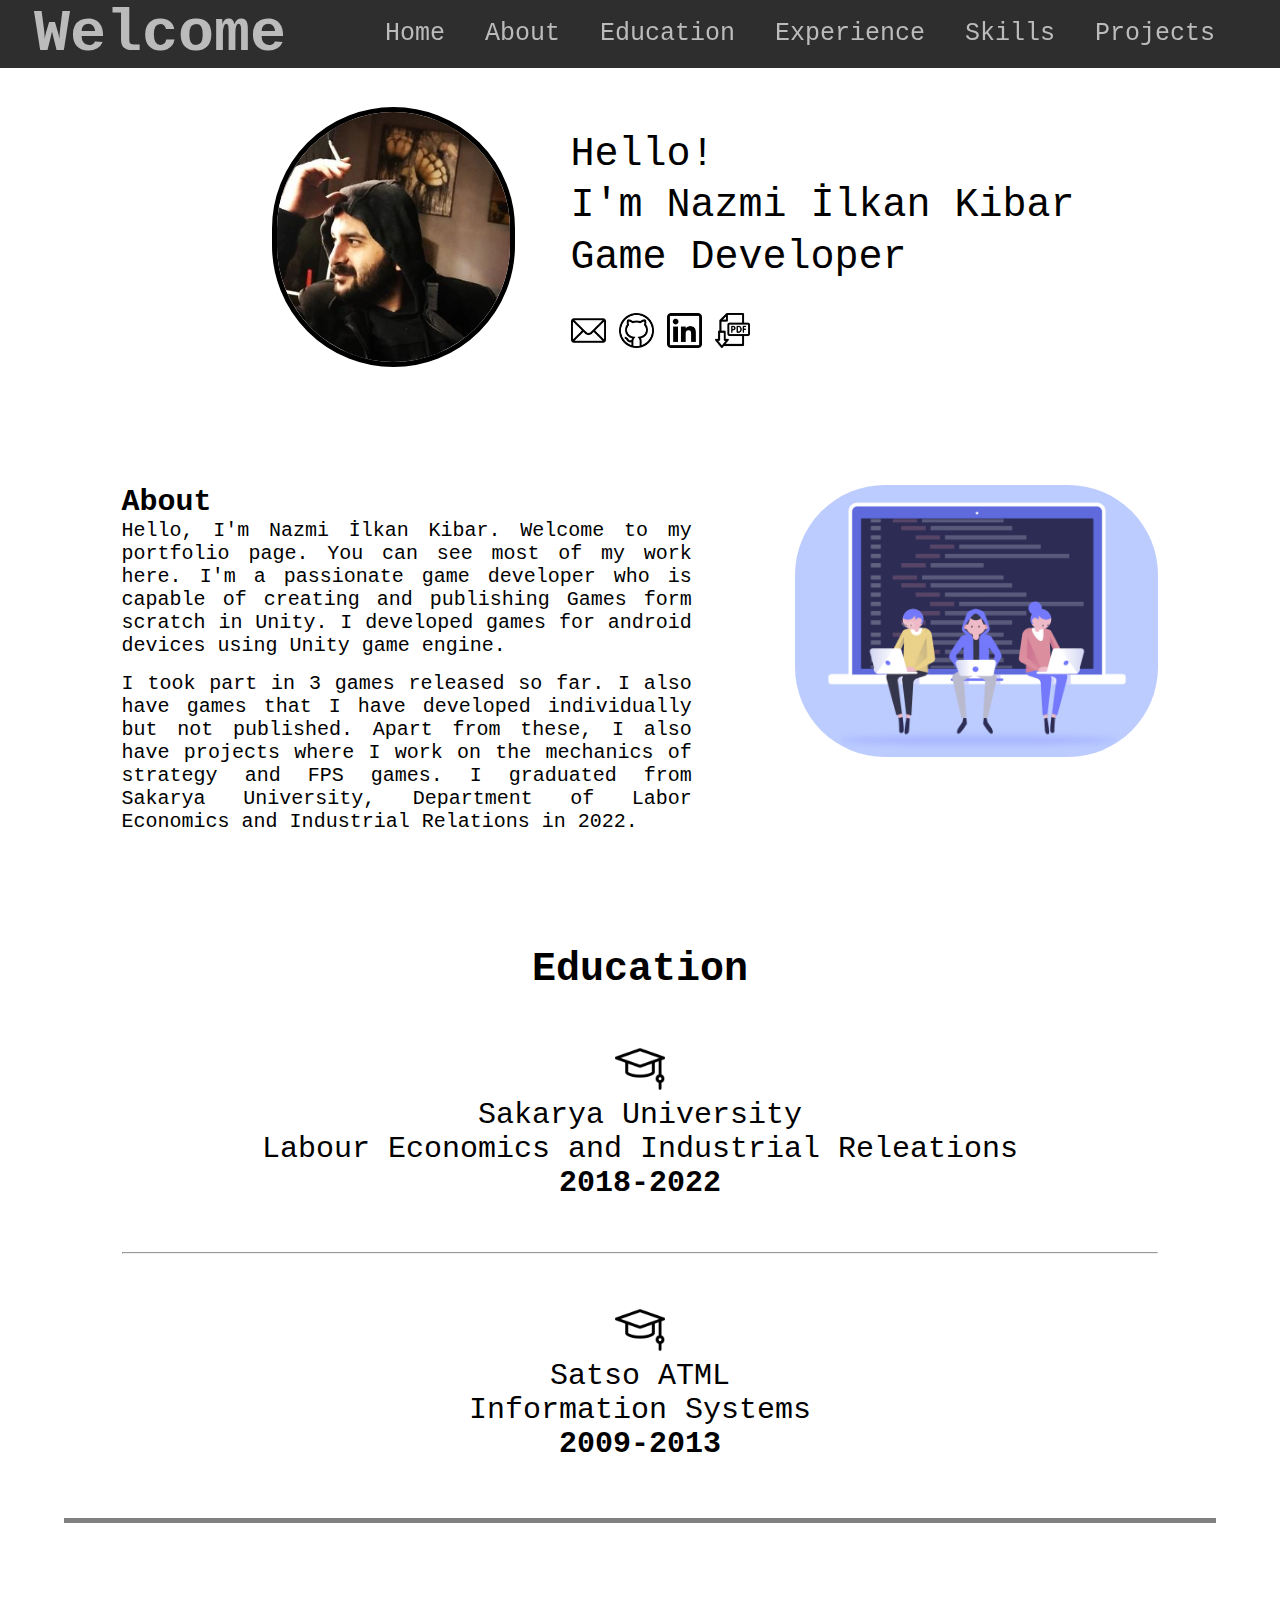
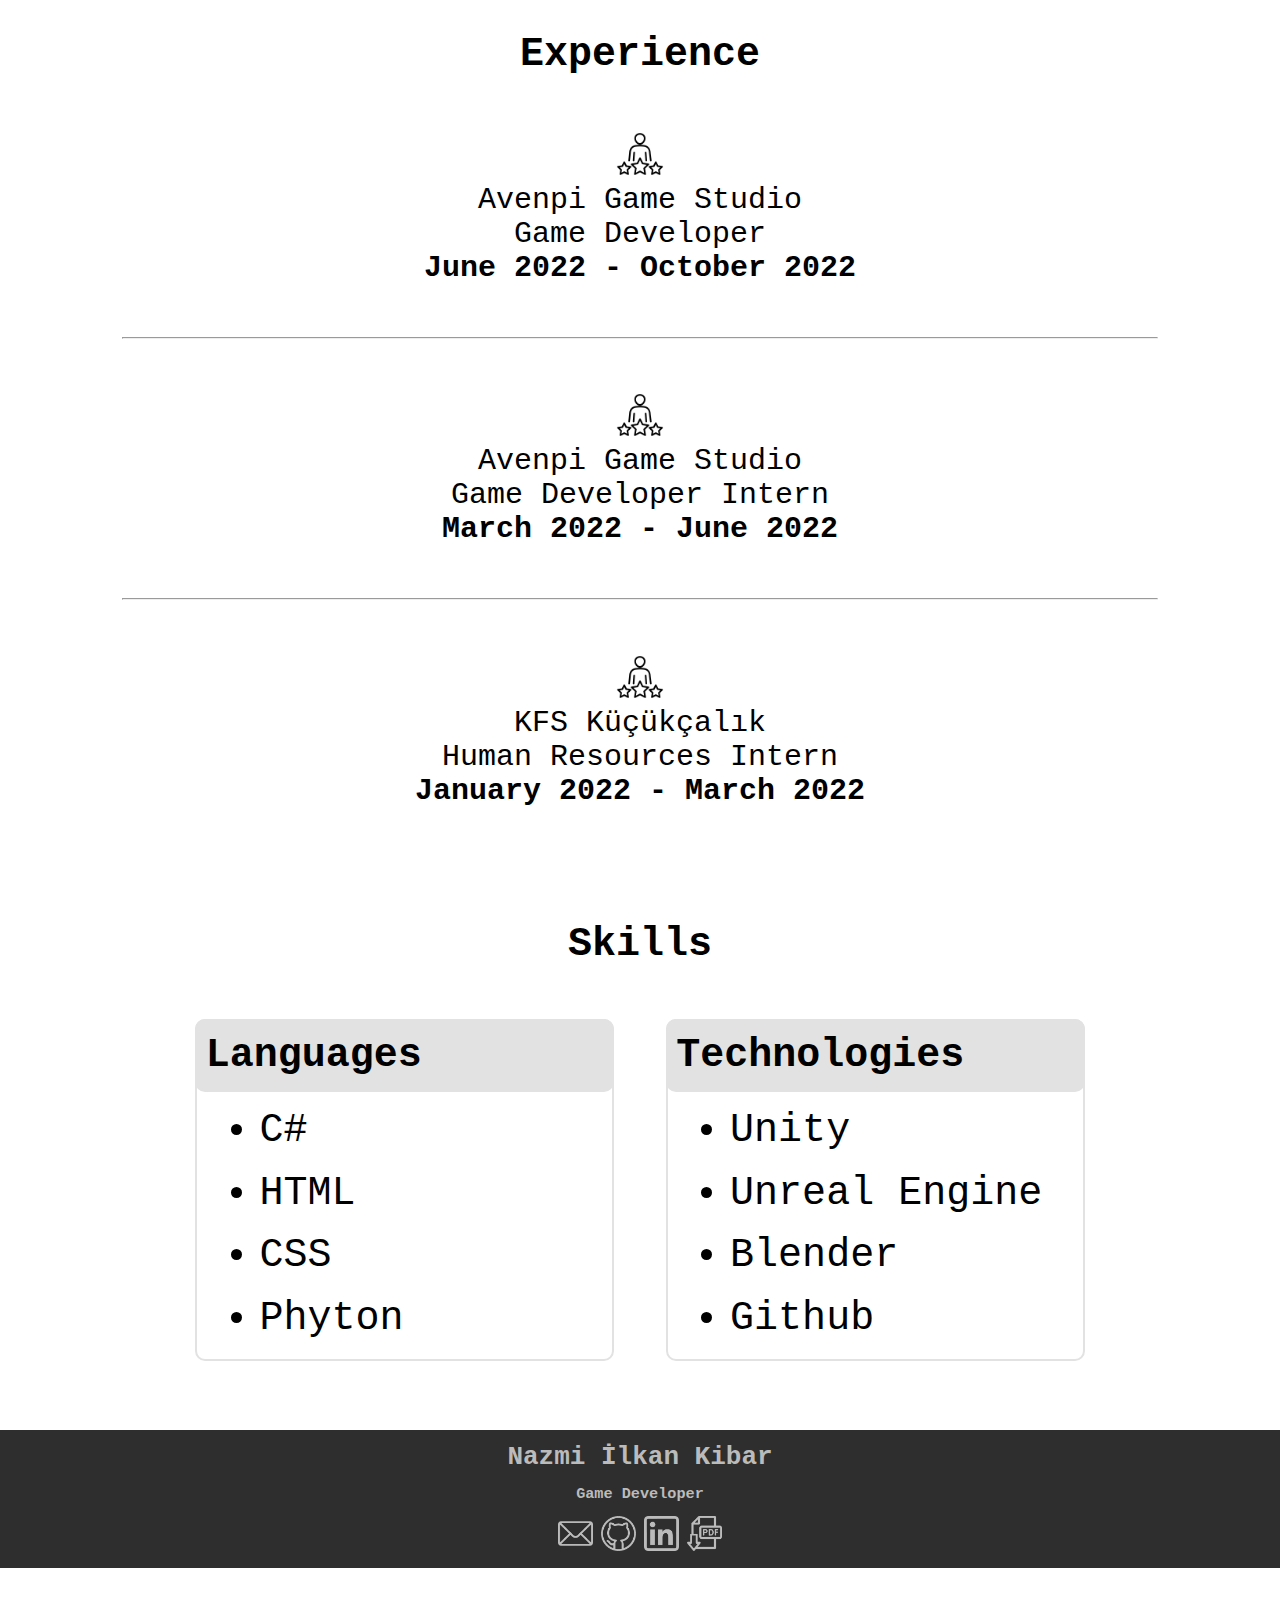
==== commit a463f86e: "projects.html is added" ====
--- a/index.html
+++ b/index.html
@@ -20,7 +20,7 @@
                     <a href="#education">Education</a>
                     <a href="#experience">Experience</a>
                     <a href="#skills">Skills</a>
-                    <a href="">Projects</a>
+                    <a href="projects.html">Projects</a>
                 </div>
             </header>
             <section>
--- a/style.css
+++ b/style.css
@@ -84,6 +84,7 @@
     width: 100%;
     height: auto;
     margin: 5px 0 5px 0;
+    margin-left: 10%;
 }
 .photo{
     display: flex;
@@ -142,6 +143,7 @@
     flex-wrap: wrap;
     width: 55%;
     margin-right: 5%;
+    margin-top: 10%;
     height: auto;
     /* align-content: stretch; */
 }
